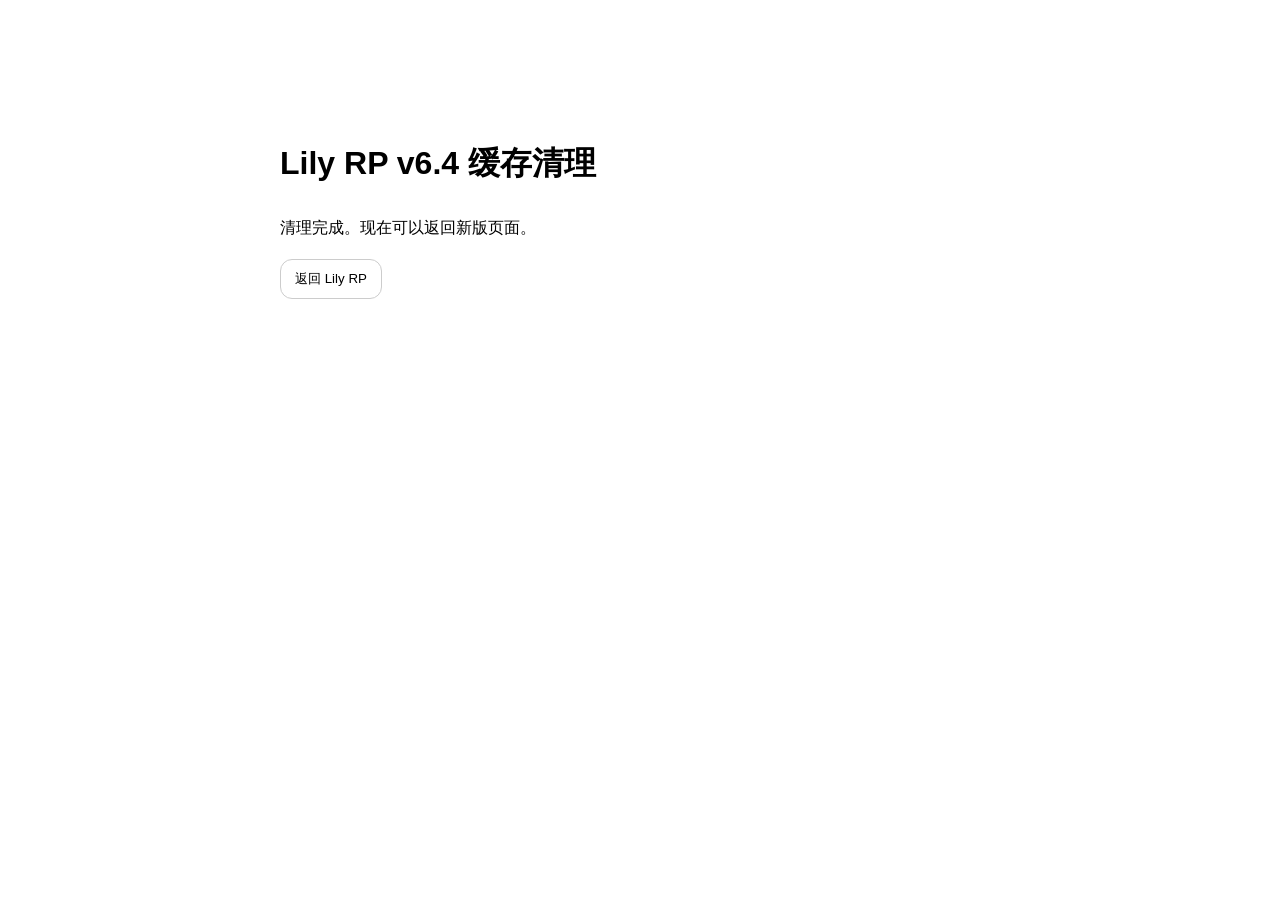
==== reset.html @ 774e705d "Add files via upload" ====
<!doctype html>
<html lang="zh-CN"><head><meta charset="utf-8"><meta name="viewport" content="width=device-width,initial-scale=1"><title>Lily RP Reset</title><style>body{font-family:-apple-system,BlinkMacSystemFont,"Segoe UI","Microsoft YaHei",sans-serif;max-width:720px;margin:10vh auto;padding:24px;line-height:1.8}button{padding:10px 14px;border-radius:12px;border:1px solid #ccc;background:#fff}</style></head><body><h1>Lily RP v6.4 缓存清理</h1><p id="msg">正在清理旧 Service Worker 和缓存……</p><button id="go">返回 Lily RP</button><script>(async()=>{try{if('serviceWorker'in navigator){const regs=await navigator.serviceWorker.getRegistrations();await Promise.all(regs.map(r=>r.unregister()));}if('caches'in window){const keys=await caches.keys();await Promise.all(keys.map(k=>caches.delete(k)));}document.getElementById('msg').textContent='清理完成。现在可以返回新版页面。';}catch(e){document.getElementById('msg').textContent='清理时遇到问题：'+e.message;}document.getElementById('go').onclick=()=>location.href='./?v=rp-v6-1';})();</script></body></html>
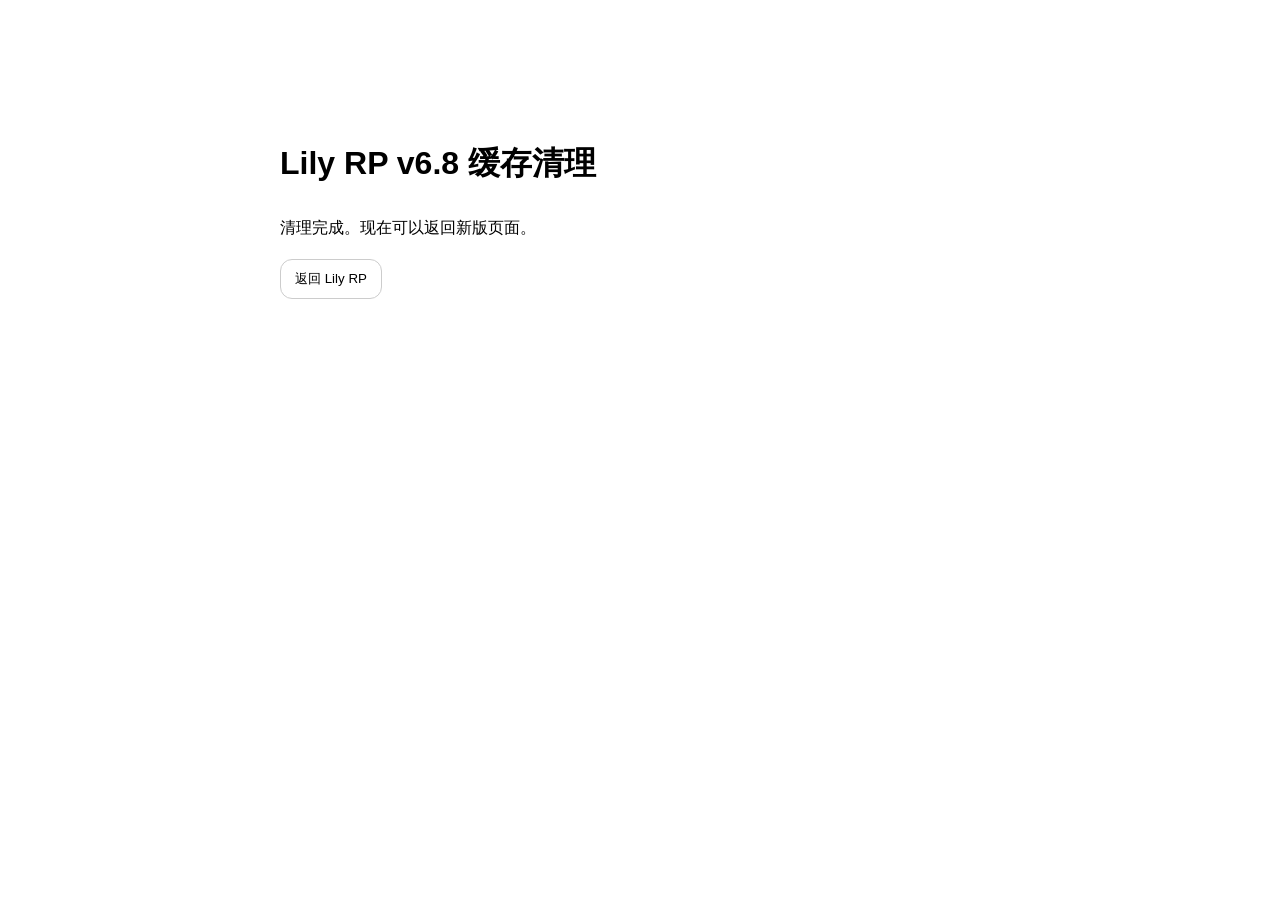
==== commit 07e8226a: "Add files via upload" ====
--- a/reset.html
+++ b/reset.html
@@ -1,2 +1,2 @@
 <!doctype html>
-<html lang="zh-CN"><head><meta charset="utf-8"><meta name="viewport" content="width=device-width,initial-scale=1"><title>Lily RP Reset</title><style>body{font-family:-apple-system,BlinkMacSystemFont,"Segoe UI","Microsoft YaHei",sans-serif;max-width:720px;margin:10vh auto;padding:24px;line-height:1.8}button{padding:10px 14px;border-radius:12px;border:1px solid #ccc;background:#fff}</style></head><body><h1>Lily RP v6.4 缓存清理</h1><p id="msg">正在清理旧 Service Worker 和缓存……</p><button id="go">返回 Lily RP</button><script>(async()=>{try{if('serviceWorker'in navigator){const regs=await navigator.serviceWorker.getRegistrations();await Promise.all(regs.map(r=>r.unregister()));}if('caches'in window){const keys=await caches.keys();await Promise.all(keys.map(k=>caches.delete(k)));}document.getElementById('msg').textContent='清理完成。现在可以返回新版页面。';}catch(e){document.getElementById('msg').textContent='清理时遇到问题：'+e.message;}document.getElementById('go').onclick=()=>location.href='./?v=rp-v6-1';})();</script></body></html>+<html lang="zh-CN"><head><meta charset="utf-8"><meta name="viewport" content="width=device-width,initial-scale=1"><title>Lily RP Reset</title><style>body{font-family:-apple-system,BlinkMacSystemFont,"Segoe UI","Microsoft YaHei",sans-serif;max-width:720px;margin:10vh auto;padding:24px;line-height:1.8}button{padding:10px 14px;border-radius:12px;border:1px solid #ccc;background:#fff}</style></head><body><h1>Lily RP v6.8 缓存清理</h1><p id="msg">正在清理旧 Service Worker 和缓存……</p><button id="go">返回 Lily RP</button><script>(async()=>{try{if('serviceWorker'in navigator){const regs=await navigator.serviceWorker.getRegistrations();await Promise.all(regs.map(r=>r.unregister()));}if('caches'in window){const keys=await caches.keys();await Promise.all(keys.map(k=>caches.delete(k)));}document.getElementById('msg').textContent='清理完成。现在可以返回新版页面。';}catch(e){document.getElementById('msg').textContent='清理时遇到问题：'+e.message;}document.getElementById('go').onclick=()=>location.href='./?v=rp-v6-8';})();</script></body></html>
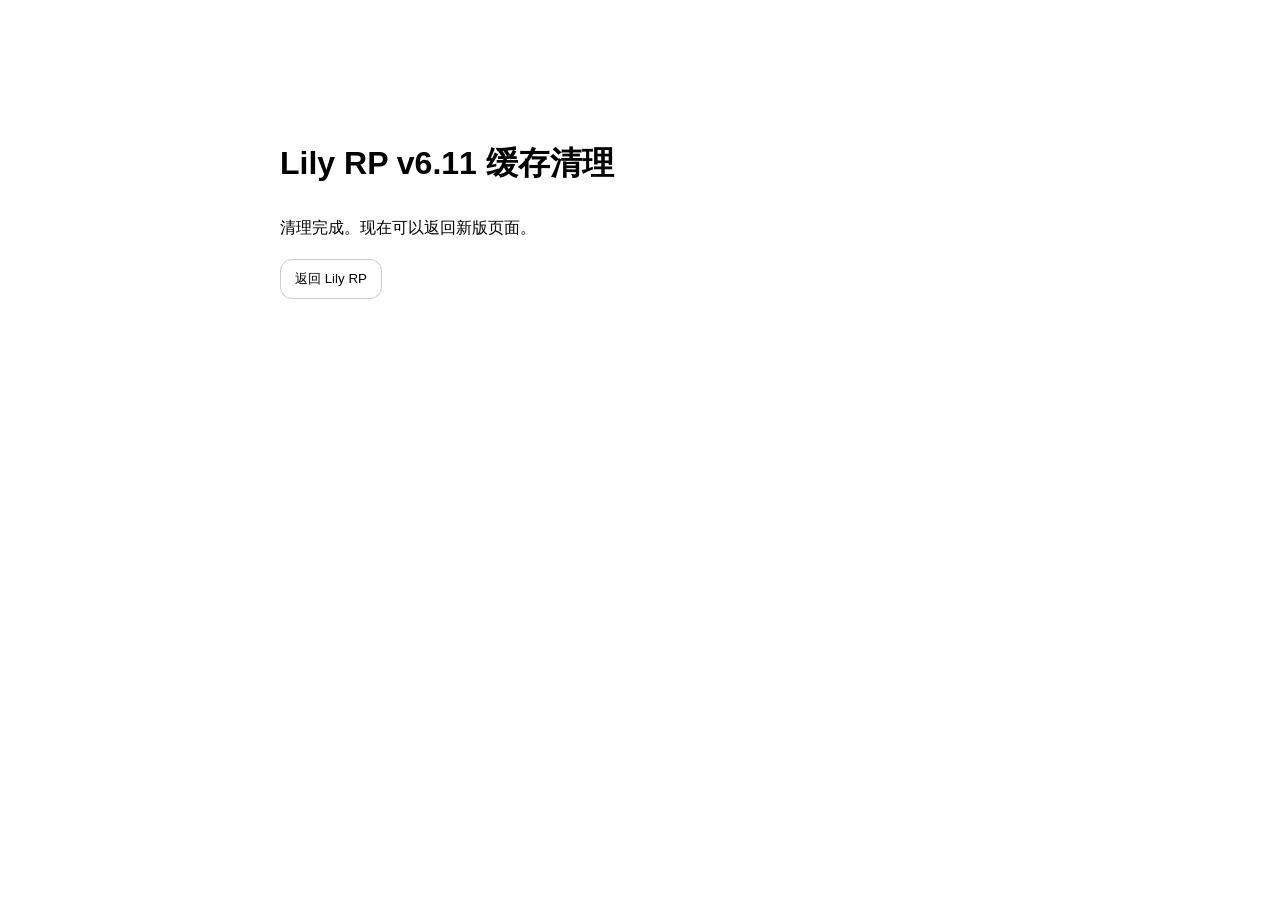
==== commit b757d127: "Add files via upload" ====
--- a/reset.html
+++ b/reset.html
@@ -1,2 +1,2 @@
 <!doctype html>
-<html lang="zh-CN"><head><meta charset="utf-8"><meta name="viewport" content="width=device-width,initial-scale=1"><title>Lily RP Reset</title><style>body{font-family:-apple-system,BlinkMacSystemFont,"Segoe UI","Microsoft YaHei",sans-serif;max-width:720px;margin:10vh auto;padding:24px;line-height:1.8}button{padding:10px 14px;border-radius:12px;border:1px solid #ccc;background:#fff}</style></head><body><h1>Lily RP v6.8 缓存清理</h1><p id="msg">正在清理旧 Service Worker 和缓存……</p><button id="go">返回 Lily RP</button><script>(async()=>{try{if('serviceWorker'in navigator){const regs=await navigator.serviceWorker.getRegistrations();await Promise.all(regs.map(r=>r.unregister()));}if('caches'in window){const keys=await caches.keys();await Promise.all(keys.map(k=>caches.delete(k)));}document.getElementById('msg').textContent='清理完成。现在可以返回新版页面。';}catch(e){document.getElementById('msg').textContent='清理时遇到问题：'+e.message;}document.getElementById('go').onclick=()=>location.href='./?v=rp-v6-8';})();</script></body></html>+<html lang="zh-CN"><head><meta charset="utf-8"><meta name="viewport" content="width=device-width,initial-scale=1"><title>Lily RP Reset v6.11</title><style>body{font-family:-apple-system,BlinkMacSystemFont,"Segoe UI","Microsoft YaHei",sans-serif;max-width:720px;margin:10vh auto;padding:24px;line-height:1.8}button{padding:10px 14px;border-radius:12px;border:1px solid #ccc;background:#fff}</style></head><body><h1>Lily RP v6.11 缓存清理</h1><p id="msg">正在清理旧 Service Worker 和缓存……</p><button id="go">返回 Lily RP</button><script>(async()=>{try{if('serviceWorker'in navigator){const regs=await navigator.serviceWorker.getRegistrations();await Promise.all(regs.map(r=>r.unregister()));}if('caches'in window){const keys=await caches.keys();await Promise.all(keys.map(k=>caches.delete(k)));}document.getElementById('msg').textContent='清理完成。现在可以返回新版页面。';}catch(e){document.getElementById('msg').textContent='清理时遇到问题：'+e.message;}document.getElementById('go').onclick=()=>location.href='./?v=rp-v6-8';})();</script></body></html>
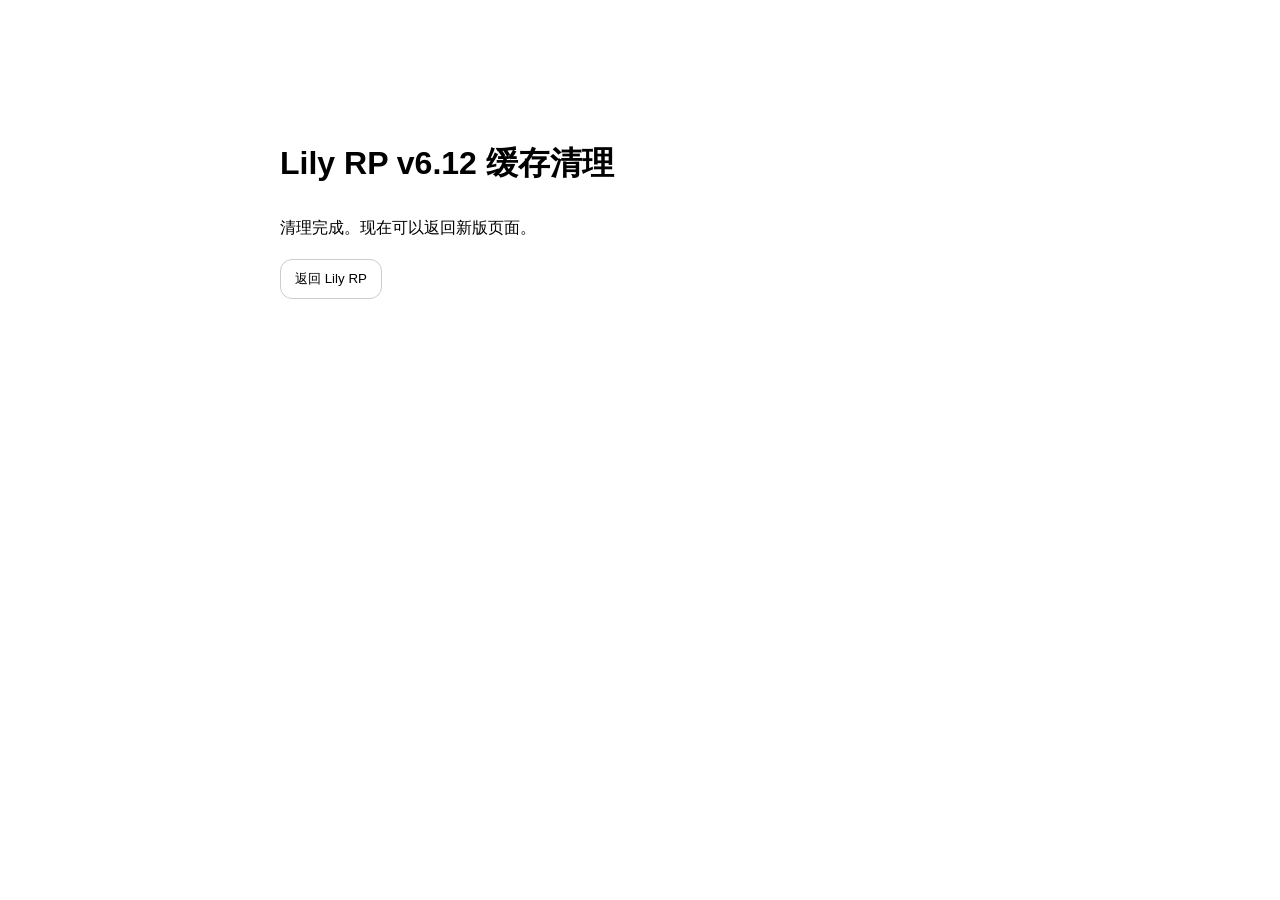
==== commit 80ae2a76: "Add files via upload" ====
--- a/reset.html
+++ b/reset.html
@@ -1,2 +1,2 @@
 <!doctype html>
-<html lang="zh-CN"><head><meta charset="utf-8"><meta name="viewport" content="width=device-width,initial-scale=1"><title>Lily RP Reset v6.11</title><style>body{font-family:-apple-system,BlinkMacSystemFont,"Segoe UI","Microsoft YaHei",sans-serif;max-width:720px;margin:10vh auto;padding:24px;line-height:1.8}button{padding:10px 14px;border-radius:12px;border:1px solid #ccc;background:#fff}</style></head><body><h1>Lily RP v6.11 缓存清理</h1><p id="msg">正在清理旧 Service Worker 和缓存……</p><button id="go">返回 Lily RP</button><script>(async()=>{try{if('serviceWorker'in navigator){const regs=await navigator.serviceWorker.getRegistrations();await Promise.all(regs.map(r=>r.unregister()));}if('caches'in window){const keys=await caches.keys();await Promise.all(keys.map(k=>caches.delete(k)));}document.getElementById('msg').textContent='清理完成。现在可以返回新版页面。';}catch(e){document.getElementById('msg').textContent='清理时遇到问题：'+e.message;}document.getElementById('go').onclick=()=>location.href='./?v=rp-v6-8';})();</script></body></html>+<html lang="zh-CN"><head><meta charset="utf-8"><meta name="viewport" content="width=device-width,initial-scale=1"><title>Lily RP Reset v6.12</title><style>body{font-family:-apple-system,BlinkMacSystemFont,"Segoe UI","Microsoft YaHei",sans-serif;max-width:720px;margin:10vh auto;padding:24px;line-height:1.8}button{padding:10px 14px;border-radius:12px;border:1px solid #ccc;background:#fff}</style></head><body><h1>Lily RP v6.12 缓存清理</h1><p id="msg">正在清理旧 Service Worker 和缓存……</p><button id="go">返回 Lily RP</button><script>(async()=>{try{if('serviceWorker'in navigator){const regs=await navigator.serviceWorker.getRegistrations();await Promise.all(regs.map(r=>r.unregister()));}if('caches'in window){const keys=await caches.keys();await Promise.all(keys.map(k=>caches.delete(k)));}document.getElementById('msg').textContent='清理完成。现在可以返回新版页面。';}catch(e){document.getElementById('msg').textContent='清理时遇到问题：'+e.message;}document.getElementById('go').onclick=()=>location.href='./?v=rp-v6-8';})();</script></body></html>
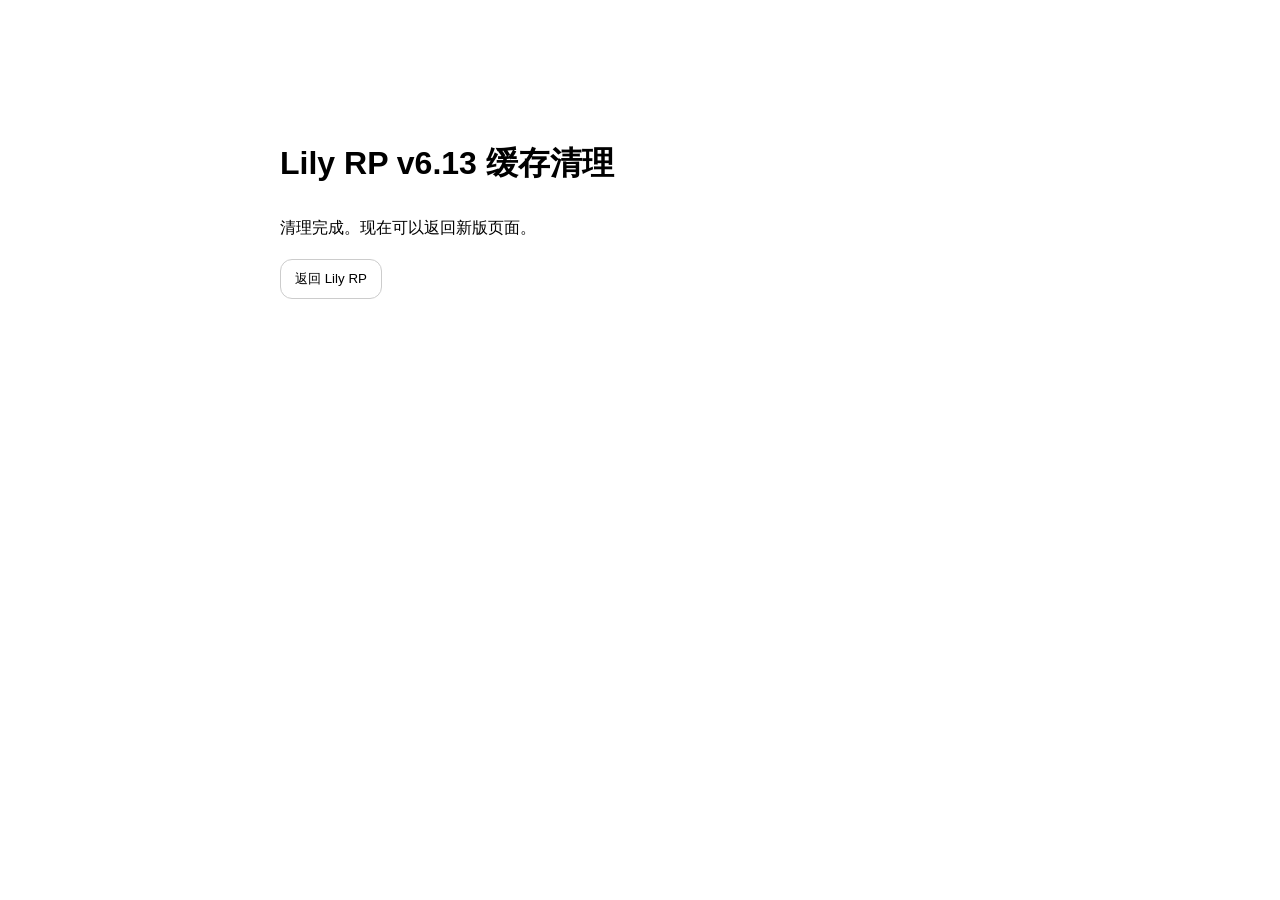
==== commit 670e9deb: "Add files via upload" ====
--- a/reset.html
+++ b/reset.html
@@ -1,2 +1,2 @@
 <!doctype html>
-<html lang="zh-CN"><head><meta charset="utf-8"><meta name="viewport" content="width=device-width,initial-scale=1"><title>Lily RP Reset v6.12</title><style>body{font-family:-apple-system,BlinkMacSystemFont,"Segoe UI","Microsoft YaHei",sans-serif;max-width:720px;margin:10vh auto;padding:24px;line-height:1.8}button{padding:10px 14px;border-radius:12px;border:1px solid #ccc;background:#fff}</style></head><body><h1>Lily RP v6.12 缓存清理</h1><p id="msg">正在清理旧 Service Worker 和缓存……</p><button id="go">返回 Lily RP</button><script>(async()=>{try{if('serviceWorker'in navigator){const regs=await navigator.serviceWorker.getRegistrations();await Promise.all(regs.map(r=>r.unregister()));}if('caches'in window){const keys=await caches.keys();await Promise.all(keys.map(k=>caches.delete(k)));}document.getElementById('msg').textContent='清理完成。现在可以返回新版页面。';}catch(e){document.getElementById('msg').textContent='清理时遇到问题：'+e.message;}document.getElementById('go').onclick=()=>location.href='./?v=rp-v6-8';})();</script></body></html>+<html lang="zh-CN"><head><meta charset="utf-8"><meta name="viewport" content="width=device-width,initial-scale=1"><title>Lily RP Reset v6.13</title><style>body{font-family:-apple-system,BlinkMacSystemFont,"Segoe UI","Microsoft YaHei",sans-serif;max-width:720px;margin:10vh auto;padding:24px;line-height:1.8}button{padding:10px 14px;border-radius:12px;border:1px solid #ccc;background:#fff}</style></head><body><h1>Lily RP v6.13 缓存清理</h1><p id="msg">正在清理旧 Service Worker 和缓存……</p><button id="go">返回 Lily RP</button><script>(async()=>{try{if('serviceWorker'in navigator){const regs=await navigator.serviceWorker.getRegistrations();await Promise.all(regs.map(r=>r.unregister()));}if('caches'in window){const keys=await caches.keys();await Promise.all(keys.map(k=>caches.delete(k)));}document.getElementById('msg').textContent='清理完成。现在可以返回新版页面。';}catch(e){document.getElementById('msg').textContent='清理时遇到问题：'+e.message;}document.getElementById('go').onclick=()=>location.href='./?v=rp-v6-13';})();</script></body></html>
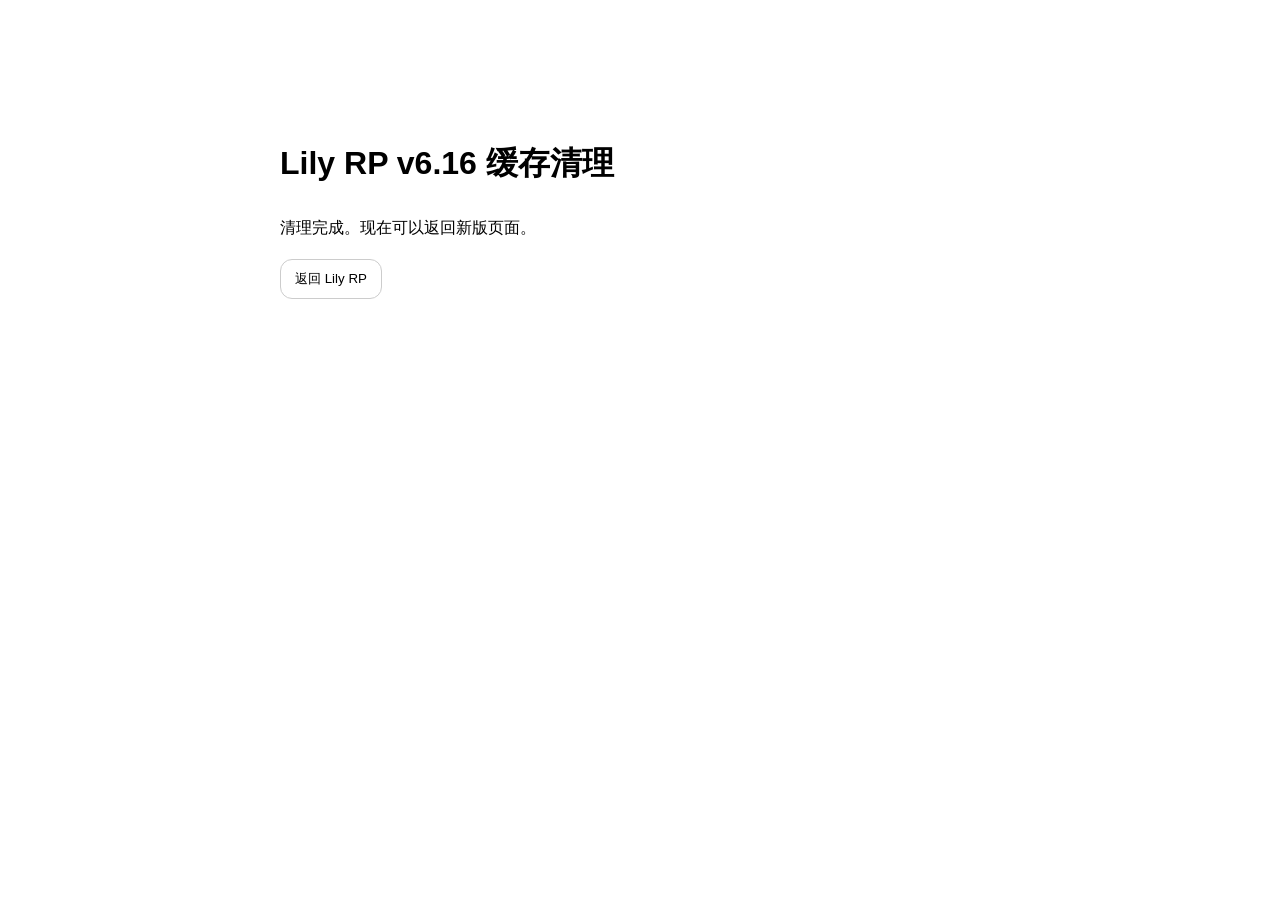
==== commit 38d023a0: "Add files via upload" ====
--- a/reset.html
+++ b/reset.html
@@ -1,2 +1,2 @@
 <!doctype html>
-<html lang="zh-CN"><head><meta charset="utf-8"><meta name="viewport" content="width=device-width,initial-scale=1"><title>Lily RP Reset v6.13</title><style>body{font-family:-apple-system,BlinkMacSystemFont,"Segoe UI","Microsoft YaHei",sans-serif;max-width:720px;margin:10vh auto;padding:24px;line-height:1.8}button{padding:10px 14px;border-radius:12px;border:1px solid #ccc;background:#fff}</style></head><body><h1>Lily RP v6.13 缓存清理</h1><p id="msg">正在清理旧 Service Worker 和缓存……</p><button id="go">返回 Lily RP</button><script>(async()=>{try{if('serviceWorker'in navigator){const regs=await navigator.serviceWorker.getRegistrations();await Promise.all(regs.map(r=>r.unregister()));}if('caches'in window){const keys=await caches.keys();await Promise.all(keys.map(k=>caches.delete(k)));}document.getElementById('msg').textContent='清理完成。现在可以返回新版页面。';}catch(e){document.getElementById('msg').textContent='清理时遇到问题：'+e.message;}document.getElementById('go').onclick=()=>location.href='./?v=rp-v6-13';})();</script></body></html>+<html lang="zh-CN"><head><meta charset="utf-8"><meta name="viewport" content="width=device-width,initial-scale=1"><title>Lily RP Reset v6.16</title><style>body{font-family:-apple-system,BlinkMacSystemFont,"Segoe UI","Microsoft YaHei",sans-serif;max-width:720px;margin:10vh auto;padding:24px;line-height:1.8}button{padding:10px 14px;border-radius:12px;border:1px solid #ccc;background:#fff}</style></head><body><h1>Lily RP v6.16 缓存清理</h1><p id="msg">正在清理旧 Service Worker 和缓存……</p><button id="go">返回 Lily RP</button><script>(async()=>{try{if('serviceWorker'in navigator){const regs=await navigator.serviceWorker.getRegistrations();await Promise.all(regs.map(r=>r.unregister()));}if('caches'in window){const keys=await caches.keys();await Promise.all(keys.map(k=>caches.delete(k)));}document.getElementById('msg').textContent='清理完成。现在可以返回新版页面。';}catch(e){document.getElementById('msg').textContent='清理时遇到问题：'+e.message;}document.getElementById('go').onclick=()=>location.href='./?v=rp-v6-16';})();</script></body></html>
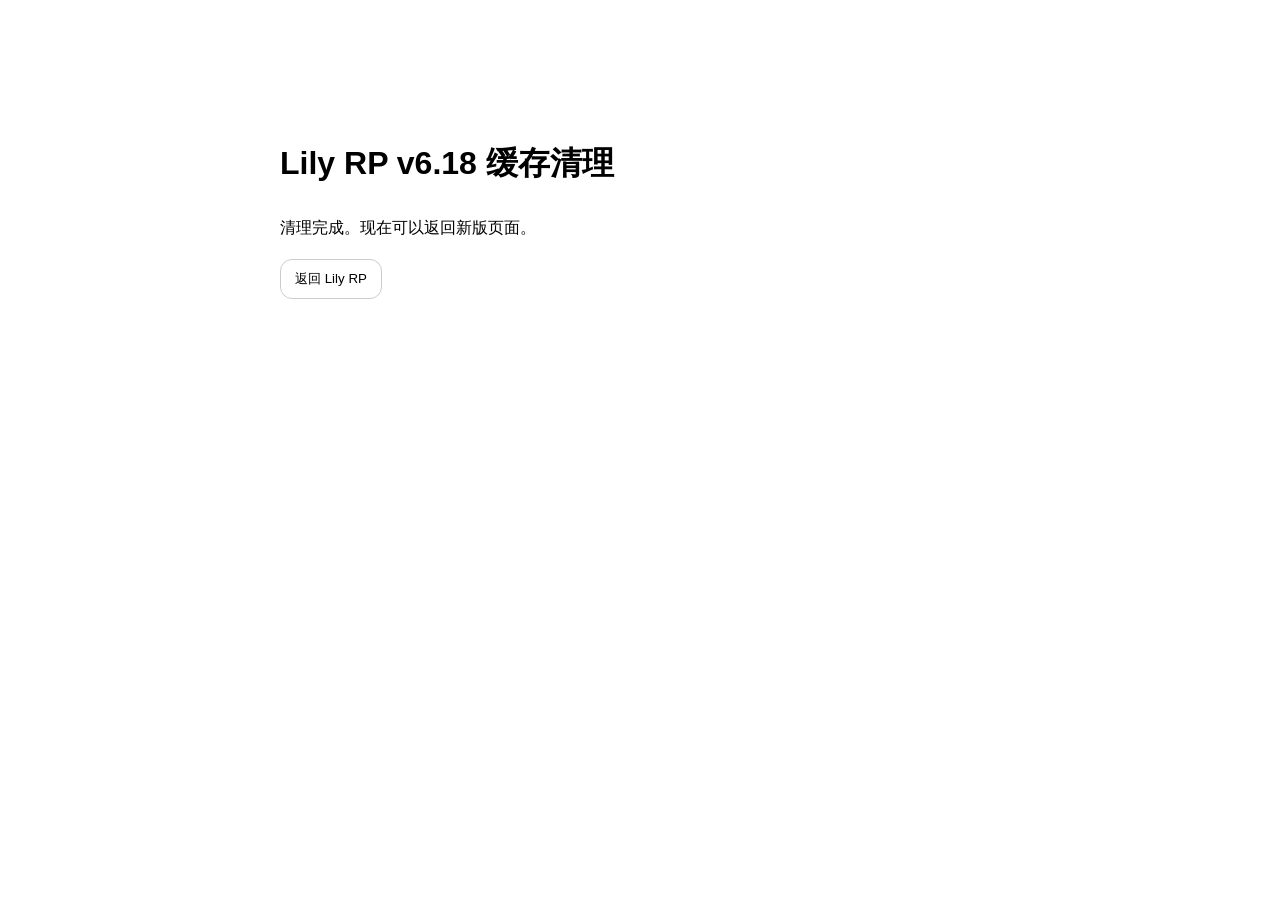
==== commit a7e034a5: "Add files via upload" ====
--- a/reset.html
+++ b/reset.html
@@ -1,2 +1,2 @@
 <!doctype html>
-<html lang="zh-CN"><head><meta charset="utf-8"><meta name="viewport" content="width=device-width,initial-scale=1"><title>Lily RP Reset v6.16</title><style>body{font-family:-apple-system,BlinkMacSystemFont,"Segoe UI","Microsoft YaHei",sans-serif;max-width:720px;margin:10vh auto;padding:24px;line-height:1.8}button{padding:10px 14px;border-radius:12px;border:1px solid #ccc;background:#fff}</style></head><body><h1>Lily RP v6.16 缓存清理</h1><p id="msg">正在清理旧 Service Worker 和缓存……</p><button id="go">返回 Lily RP</button><script>(async()=>{try{if('serviceWorker'in navigator){const regs=await navigator.serviceWorker.getRegistrations();await Promise.all(regs.map(r=>r.unregister()));}if('caches'in window){const keys=await caches.keys();await Promise.all(keys.map(k=>caches.delete(k)));}document.getElementById('msg').textContent='清理完成。现在可以返回新版页面。';}catch(e){document.getElementById('msg').textContent='清理时遇到问题：'+e.message;}document.getElementById('go').onclick=()=>location.href='./?v=rp-v6-16';})();</script></body></html>+<html lang="zh-CN"><head><meta charset="utf-8"><meta name="viewport" content="width=device-width,initial-scale=1"><title>Lily RP Reset v6.18</title><style>body{font-family:-apple-system,BlinkMacSystemFont,"Segoe UI","Microsoft YaHei",sans-serif;max-width:720px;margin:10vh auto;padding:24px;line-height:1.8}button{padding:10px 14px;border-radius:12px;border:1px solid #ccc;background:#fff}</style></head><body><h1>Lily RP v6.18 缓存清理</h1><p id="msg">正在清理旧 Service Worker 和缓存……</p><button id="go">返回 Lily RP</button><script>(async()=>{try{if('serviceWorker'in navigator){const regs=await navigator.serviceWorker.getRegistrations();await Promise.all(regs.map(r=>r.unregister()));}if('caches'in window){const keys=await caches.keys();await Promise.all(keys.map(k=>caches.delete(k)));}document.getElementById('msg').textContent='清理完成。现在可以返回新版页面。';}catch(e){document.getElementById('msg').textContent='清理时遇到问题：'+e.message;}document.getElementById('go').onclick=()=>location.href='./?v=rp-v6-18';})();</script></body></html>
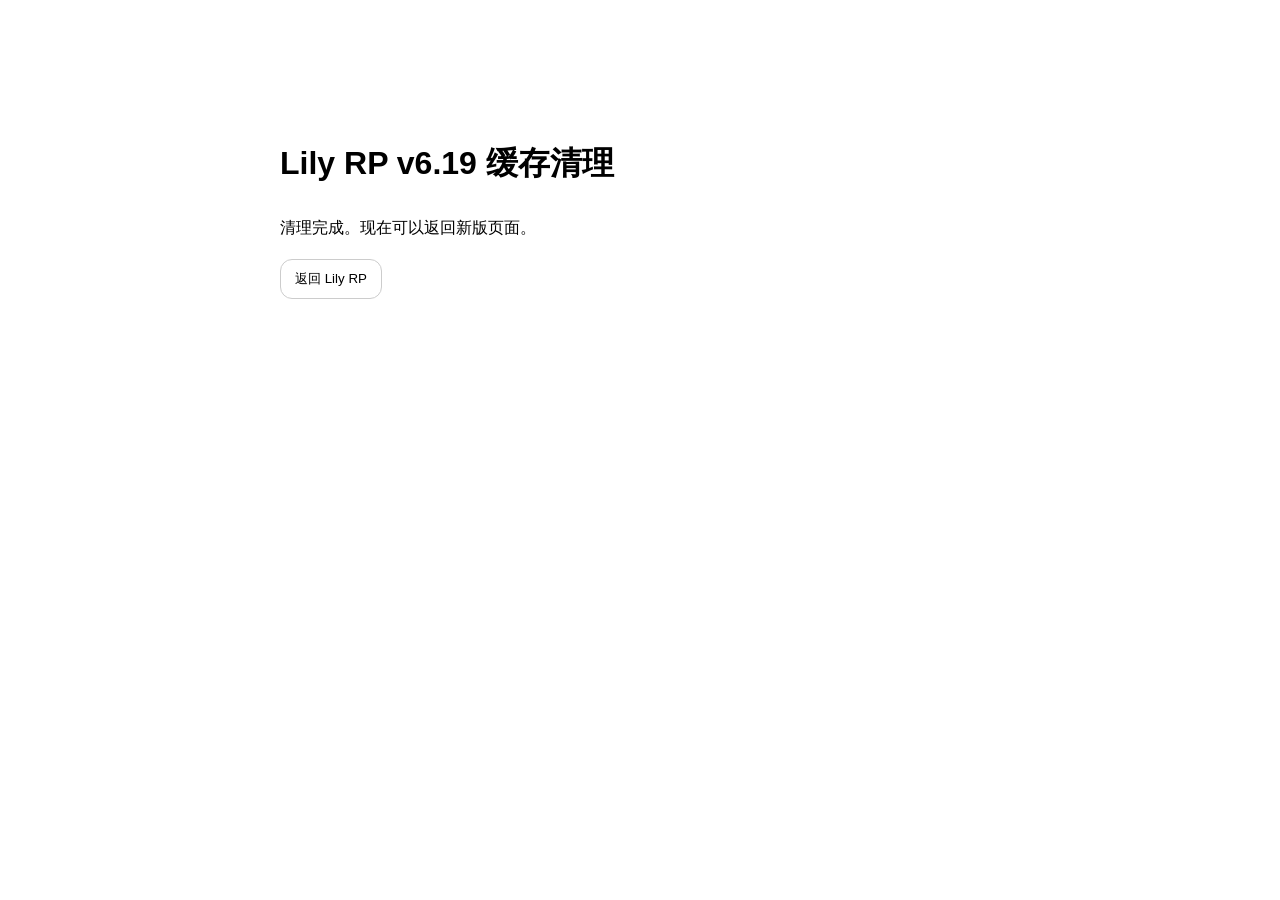
==== commit 3503ac46: "Add files via upload" ====
--- a/reset.html
+++ b/reset.html
@@ -1,2 +1,2 @@
 <!doctype html>
-<html lang="zh-CN"><head><meta charset="utf-8"><meta name="viewport" content="width=device-width,initial-scale=1"><title>Lily RP Reset v6.18</title><style>body{font-family:-apple-system,BlinkMacSystemFont,"Segoe UI","Microsoft YaHei",sans-serif;max-width:720px;margin:10vh auto;padding:24px;line-height:1.8}button{padding:10px 14px;border-radius:12px;border:1px solid #ccc;background:#fff}</style></head><body><h1>Lily RP v6.18 缓存清理</h1><p id="msg">正在清理旧 Service Worker 和缓存……</p><button id="go">返回 Lily RP</button><script>(async()=>{try{if('serviceWorker'in navigator){const regs=await navigator.serviceWorker.getRegistrations();await Promise.all(regs.map(r=>r.unregister()));}if('caches'in window){const keys=await caches.keys();await Promise.all(keys.map(k=>caches.delete(k)));}document.getElementById('msg').textContent='清理完成。现在可以返回新版页面。';}catch(e){document.getElementById('msg').textContent='清理时遇到问题：'+e.message;}document.getElementById('go').onclick=()=>location.href='./?v=rp-v6-18';})();</script></body></html>
+<html lang="zh-CN"><head><meta charset="utf-8"><meta name="viewport" content="width=device-width,initial-scale=1"><title>Lily RP Reset v6.19</title><style>body{font-family:-apple-system,BlinkMacSystemFont,"Segoe UI","Microsoft YaHei",sans-serif;max-width:720px;margin:10vh auto;padding:24px;line-height:1.8}button{padding:10px 14px;border-radius:12px;border:1px solid #ccc;background:#fff}</style></head><body><h1>Lily RP v6.19 缓存清理</h1><p id="msg">正在清理旧 Service Worker 和缓存……</p><button id="go">返回 Lily RP</button><script>(async()=>{try{if('serviceWorker'in navigator){const regs=await navigator.serviceWorker.getRegistrations();await Promise.all(regs.map(r=>r.unregister()));}if('caches'in window){const keys=await caches.keys();await Promise.all(keys.map(k=>caches.delete(k)));}document.getElementById('msg').textContent='清理完成。现在可以返回新版页面。';}catch(e){document.getElementById('msg').textContent='清理时遇到问题：'+e.message;}document.getElementById('go').onclick=()=>location.href='./?v=rp-v6-19';})();</script></body></html>
